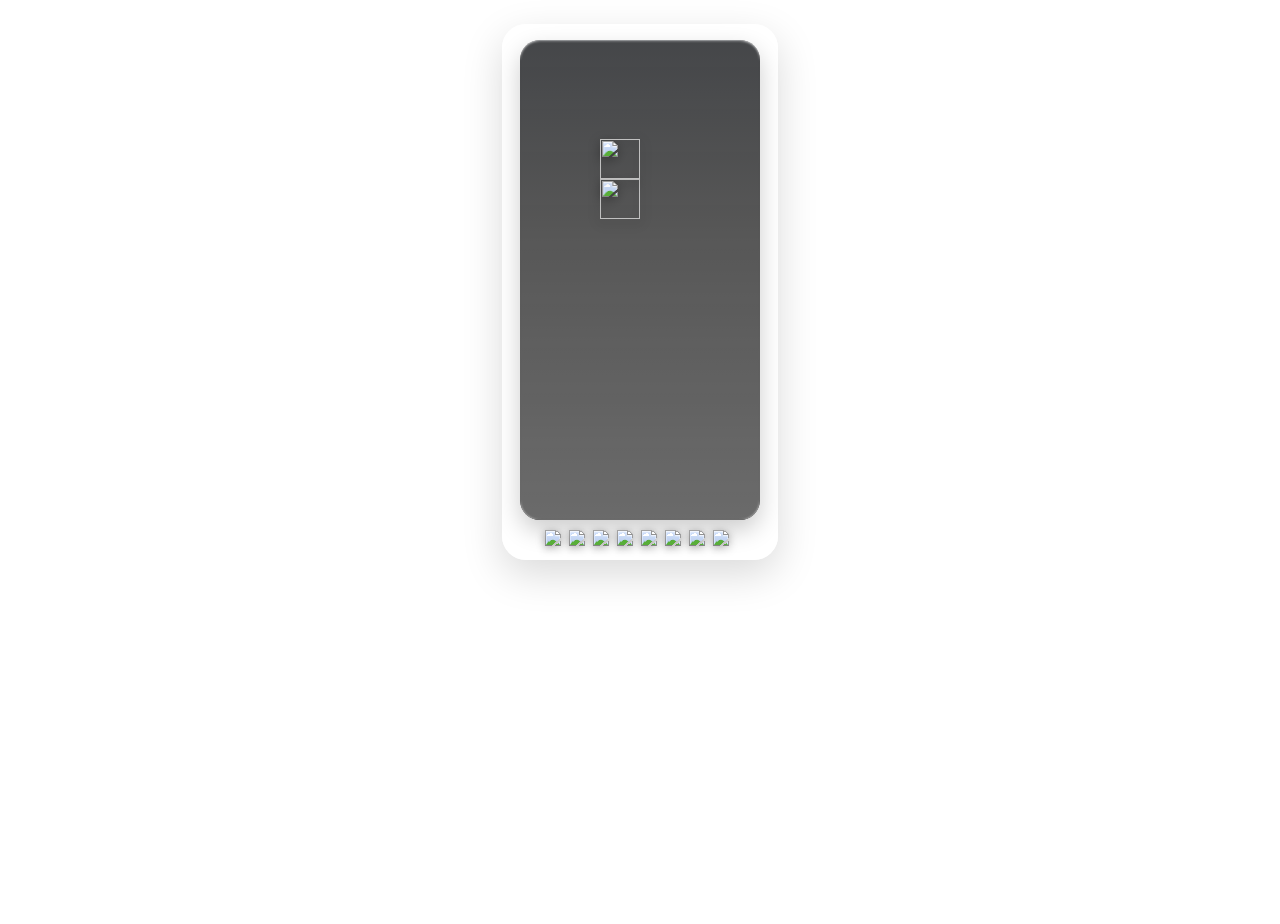
==== index.html @ 0062538c "スコア表示を追加" ====
<!DOCTYPE html>
<html lang="ja">

<head>
    <meta charset="UTF-8">
    <meta name="viewport" content="width=device-width, initial-scale=1.0">
    <title>ぷよぷよ</title>
    <script src="src/config.js"></script>
    <script src="src/image.js"></script>
    <script src="src/stage.js"></script>
    <script src="src/player.js"></script>
    <script src="src/game.js"></script>

    <style>
        body {
            margin: 0;
            min-height: 100vh;
            display: flex;
            justify-content: center;
            align-items: flex-start;
            padding-top: 24px;
            background: #fff;
        }

        .gameFrame {
            width: fit-content;
            margin: 0 auto;
            display: flex;
            flex-direction: column;
            align-items: center;
            gap: 10px;
            padding: 16px 18px 14px;
            border-radius: 24px;
            background: rgba(255, 255, 255, .85);
            box-shadow: 0 14px 40px rgba(0, 0, 0, .15);
            backdrop-filter: blur(6px);
        }

        #stage {
            position: relative;
            margin: 0 auto;
            overflow: hidden;
            background-image: url(img/bg.png);
            background-repeat: no-repeat;
            background-position: center;
            background-size: contain;
            background-color: #faf8f4;
        }

        #stage img.puyo {
            position: absolute;
            z-index: 2;
        }

        #stage::before {
            content: "";
            position: absolute;
            inset: 0;
            background: linear-gradient(rgba(200, 220, 255, 0.08),
                    rgba(255, 255, 255, 0.15) 40%,
                    rgba(255, 255, 255, 0.25));
            pointer-events: none;
            z-index: 1;
            backdrop-filter: blur(1px);
        }

        #stage {
            border-radius: 20px;
            box-shadow:
                0 10px 25px rgba(0, 0, 0, 0.2),
                inset 0 1px 0 rgba(255, 255, 255, 0.6);
        }

        #stage img {
            filter: drop-shadow(0 3px 6px rgba(0, 0, 0, 0.35));
        }

        #stage .overlay {
            position: absolute;
            inset: 0;
            background: rgba(0, 0, 0, 0.55);
            opacity: 0;
            z-index: 100;
            pointer-events: none;
        }

        #stage .prompt {
            position: absolute;
            left: 0;
            right: 0;
            bottom: 18px;
            text-align: center;
            font: 700 18px/1.2 system-ui, "Noto Sans JP";
            letter-spacing: .08em;
            color: rgba(255, 255, 255, 0.92);
            text-shadow: 0 3px 10px rgba(0, 0, 0, 0.45);
            opacity: 0;
            z-index: 110;
            pointer-events: none;
        }

        .score {
            position: relative;
            width: fit-content;
            display: flex;
            gap: 2px;
            justify-content: center;
        }

        .scoreDigit {
            width: 22px;
            height: auto;
            position: static;
            z-index: 30;
            image-rendering: pixelated;
            filter: drop-shadow(0 2px 4px rgba(0, 0, 0, .35));
        }

        #score {
            width: 100%;
            display: flex;
            justify-content: center;
            align-items: center;
            pointer-events: none;
        }

        #score .score {
            display: flex;
            gap: 2px;
        }

    </style>
</head>

<body style="margin: 0;">

    <div class="gameFrame">
        <div id="stage" style="
        position:relative;
        margin:0 auto;
        overflow:hidden;
        background-image:url(img/bg.png);
        background-repeat:no-repeat;
        background-position:center;
        background-size:contain;
        background-color:#faf8f4;">
        </div>

        <div id="score"></div>
    </div>

    <div style="display: none">
        <img src="img/puyo_1.png" id="puyo_1">
        <img src="img/puyo_2.png" id="puyo_2">
        <img src="img/puyo_3.png" id="puyo_3">
        <img src="img/puyo_4.png" id="puyo_4">
        <img src="img/puyo_5.png" id="puyo_5">
        <img src="img/zenkeshi.png" id="zenkeshi">
        <img src="img/batankyu.png" id="batankyu">
    </div>
</body>

</html>
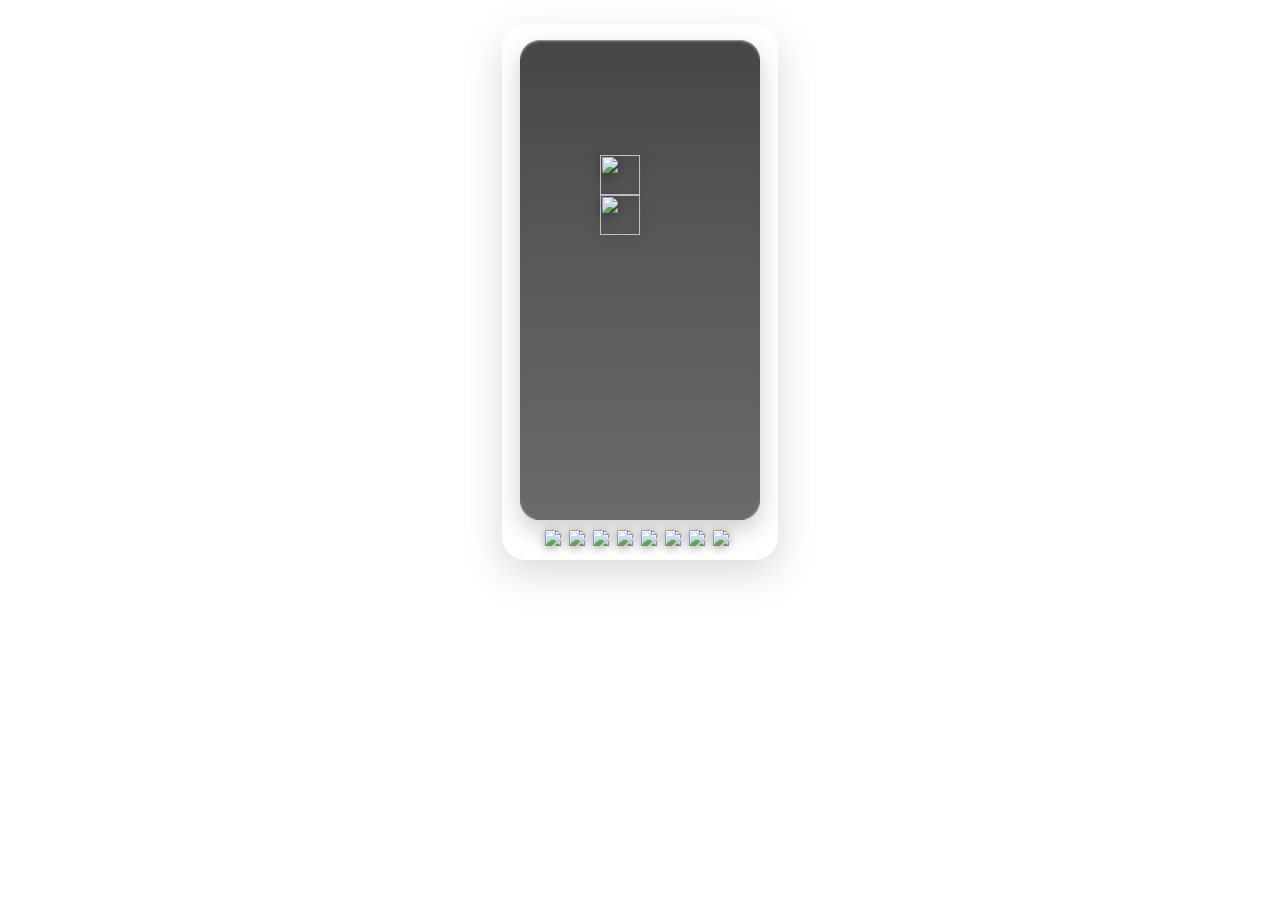
==== commit 2f32198a: "スコア加算時のポップ演出を追加" ====
--- a/index.html
+++ b/index.html
@@ -45,6 +45,10 @@
             background-position: center;
             background-size: contain;
             background-color: #faf8f4;
+            border-radius: 20px;
+            box-shadow:
+                0 10px 25px rgba(0, 0, 0, 0.2),
+                inset 0 1px 0 rgba(255, 255, 255, 0.6);
         }
 
         #stage img.puyo {
@@ -62,13 +66,6 @@
             pointer-events: none;
             z-index: 1;
             backdrop-filter: blur(1px);
-        }
-
-        #stage {
-            border-radius: 20px;
-            box-shadow:
-                0 10px 25px rgba(0, 0, 0, 0.2),
-                inset 0 1px 0 rgba(255, 255, 255, 0.6);
         }
 
         #stage img {
@@ -116,6 +113,24 @@
             filter: drop-shadow(0 2px 4px rgba(0, 0, 0, .35));
         }
 
+        .score.pop {
+            animation: scorePop .15s ease;
+        }
+
+        @keyframes scorePop {
+            0% {
+                transform: scale(1);
+            }
+
+            50% {
+                transform: scale(1.25);
+            }
+
+            100% {
+                transform: scale(1);
+            }
+        }
+
         #score {
             width: 100%;
             display: flex;
@@ -128,24 +143,12 @@
             display: flex;
             gap: 2px;
         }
-
     </style>
 </head>
 
-<body style="margin: 0;">
-
+<body>
     <div class="gameFrame">
-        <div id="stage" style="
-        position:relative;
-        margin:0 auto;
-        overflow:hidden;
-        background-image:url(img/bg.png);
-        background-repeat:no-repeat;
-        background-position:center;
-        background-size:contain;
-        background-color:#faf8f4;">
-        </div>
-
+        <div id="stage"></div>
         <div id="score"></div>
     </div>
 
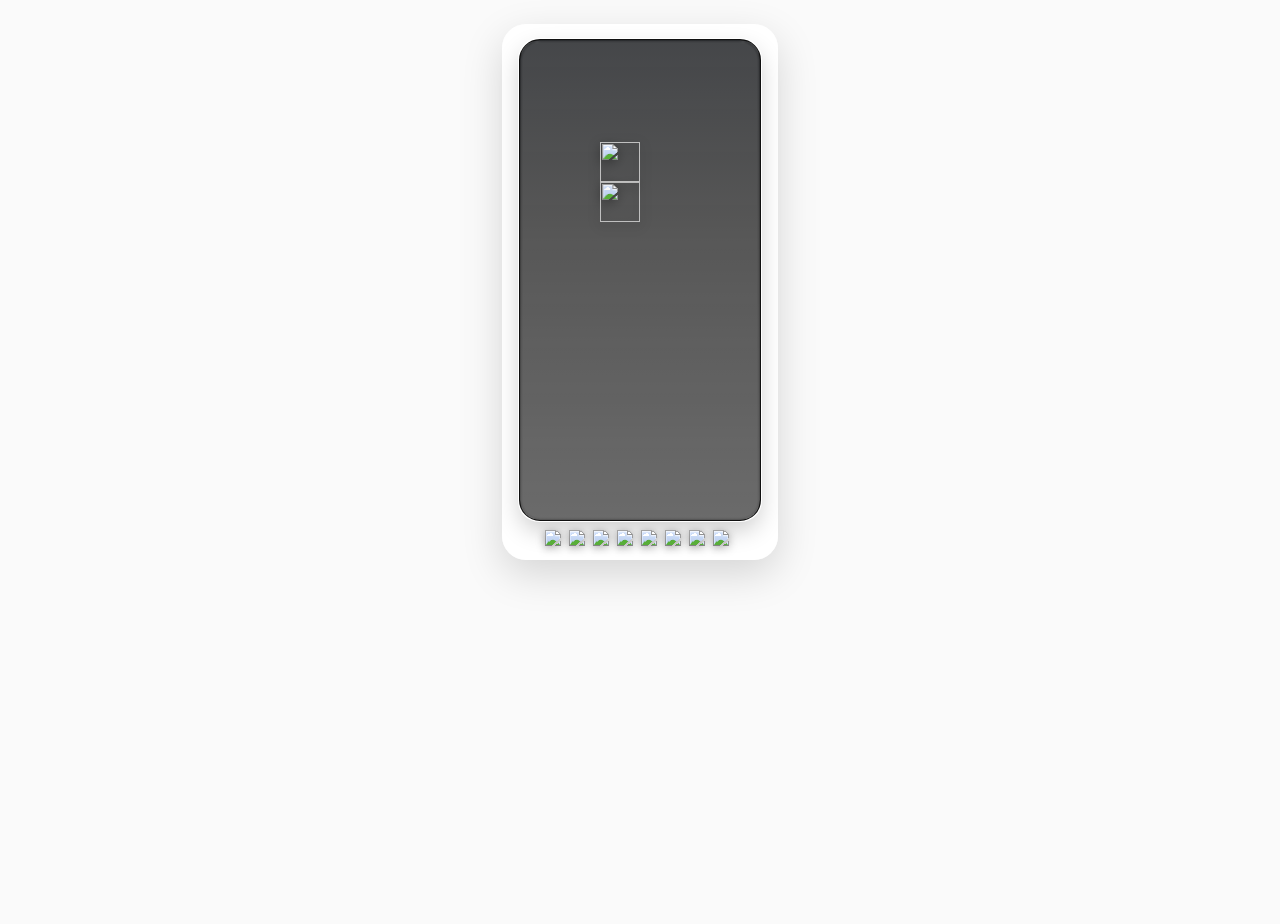
==== commit 8df6f4f4: "ぷよが消えてからスコア演出が出現するように実装変更" ====
--- a/index.html
+++ b/index.html
@@ -12,14 +12,19 @@
     <script src="src/game.js"></script>
 
     <style>
+        html,
+        body {
+            height: 100%;
+            overflow: hidden;
+        }
+
         body {
             margin: 0;
-            min-height: 100vh;
             display: flex;
             justify-content: center;
             align-items: flex-start;
             padding-top: 24px;
-            background: #fff;
+            background: #fafafa;
         }
 
         .gameFrame {
@@ -143,12 +148,45 @@
             display: flex;
             gap: 2px;
         }
+
+        #stage .scoreFloat {
+            position: absolute;
+            z-index: 120;
+            left: 0;
+            top: 0;
+            transform: translate(-50%, -50%);
+            font: 800 18px/1 system-ui, "Noto Sans JP";
+            letter-spacing: .04em;
+            color: rgba(255, 255, 255, 0.95);
+            text-shadow:
+                0 2px 8px rgba(0, 0, 0, .35),
+                0 0 10px rgba(255, 255, 255, .18);
+            pointer-events: none;
+            will-change: transform, opacity;
+            animation: scoreFloatUp 650ms ease-out forwards;
+        }
+
+        @keyframes scoreFloatUp {
+            0% {
+                transform: translate(-50%, -50%) translateY(0) scale(1);
+                opacity: 0;
+            }
+
+            15% {
+                opacity: 1;
+            }
+
+            100% {
+                transform: translate(-50%, -50%) translateY(-40px) scale(1.05);
+                opacity: 0;
+            }
+        }
     </style>
 </head>
 
 <body>
     <div class="gameFrame">
-        <div id="stage"></div>
+        <div id="stage" tabindex="0"></div>
         <div id="score"></div>
     </div>
 
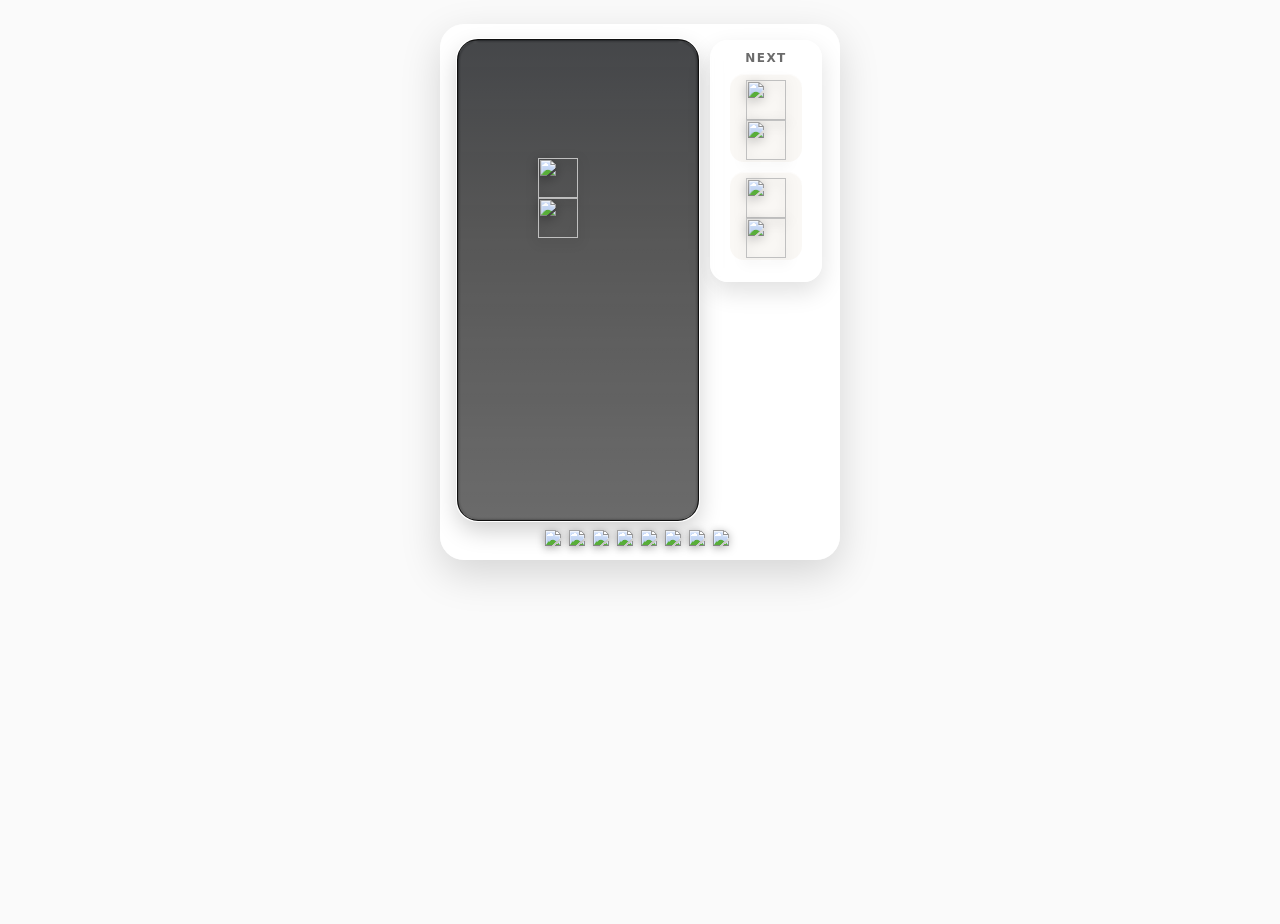
==== commit bfbe2267: "NEXT表示・NEXT更新時のポップ演出を追加" ====
--- a/index.html
+++ b/index.html
@@ -181,12 +181,73 @@
                 opacity: 0;
             }
         }
+
+        .playRow {
+            display: flex;
+            align-items: flex-start;
+            gap: 12px;
+        }
+
+        #next {
+            width: 92px;
+            padding: 12px 10px;
+            border-radius: 18px;
+            background: rgba(255, 255, 255, .85);
+            box-shadow: 0 10px 25px rgba(0, 0, 0, .12);
+            backdrop-filter: blur(6px);
+        }
+
+        #next .title {
+            font: 800 12px/1 system-ui, "Noto Sans JP";
+            letter-spacing: .12em;
+            color: rgba(58, 58, 58, .75);
+            text-align: center;
+            margin-bottom: 10px;
+        }
+
+        #next .box {
+            position: relative;
+            width: 72px;
+            height: 88px;
+            margin: 0 auto 10px;
+            border-radius: 14px;
+            background: rgba(250, 248, 244, .9);
+            box-shadow: inset 0 1px 0 rgba(255, 255, 255, .6);
+            transform-origin: center;
+        }
+
+        #next img.puyo {
+            position: absolute;
+            left: 16px;
+            filter: drop-shadow(0 3px 6px rgba(0, 0, 0, .25));
+        }
+
+        #next .box.pop {
+            animation: nextPop .12s ease;
+        }
+
+        @keyframes nextPop {
+            0% {
+                transform: scale(1);
+            }
+
+            50% {
+                transform: scale(1.10);
+            }
+
+            100% {
+                transform: scale(1);
+            }
+        }
     </style>
 </head>
 
 <body>
     <div class="gameFrame">
-        <div id="stage" tabindex="0"></div>
+        <div class="playRow">
+            <div id="stage" tabindex="0"></div>
+            <div id="next"></div>
+        </div>
         <div id="score"></div>
     </div>
 
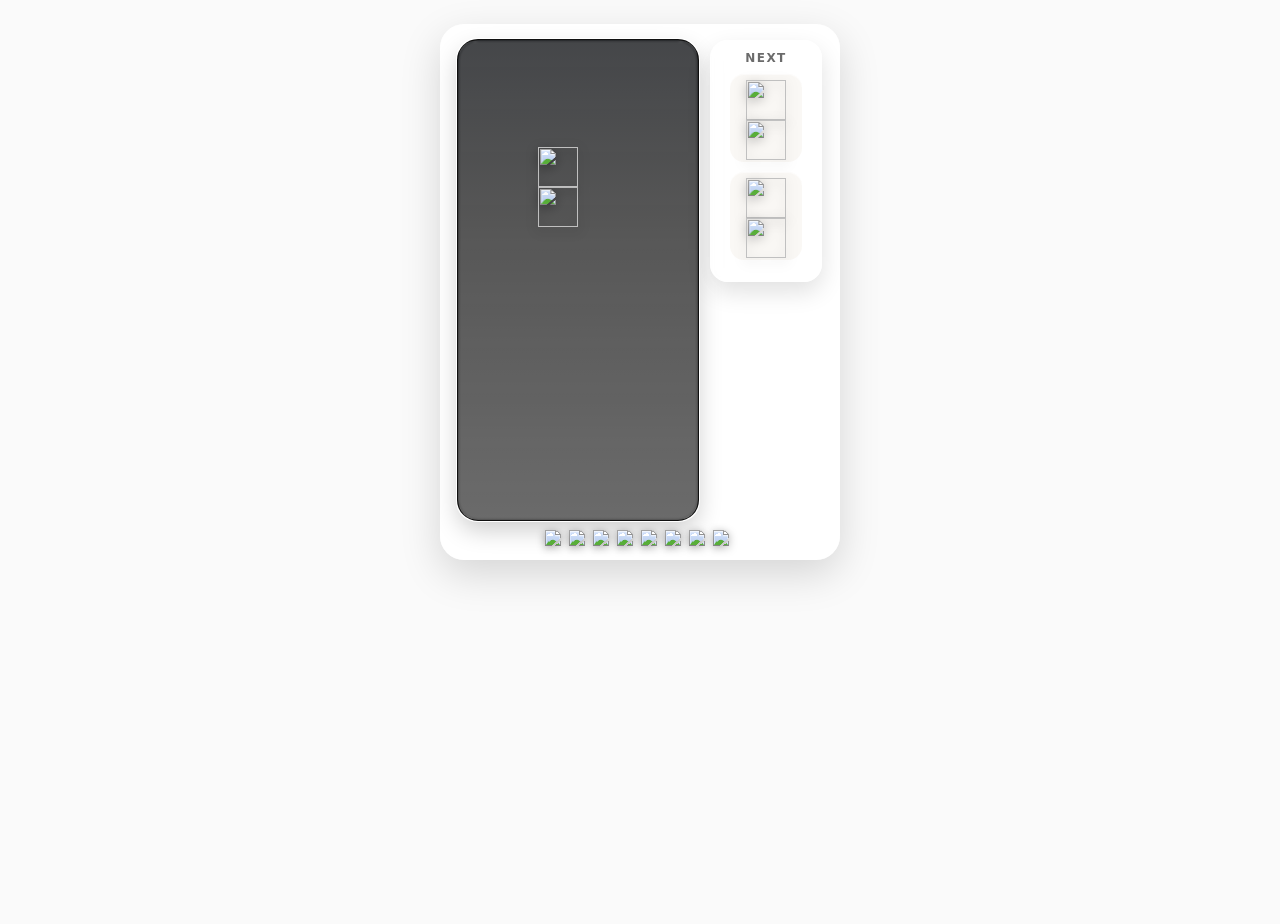
==== commit 248adf15: "NEXTぷよをスライド式に変更" ====
--- a/index.html
+++ b/index.html
@@ -214,6 +214,11 @@
             background: rgba(250, 248, 244, .9);
             box-shadow: inset 0 1px 0 rgba(255, 255, 255, .6);
             transform-origin: center;
+            transition: transform 0.18s cubic-bezier(.22, 1, .36, 1);
+        }
+
+        #next.animating .box {
+            pointer-events: none;
         }
 
         #next img.puyo {
@@ -232,7 +237,7 @@
             }
 
             50% {
-                transform: scale(1.10);
+                transform: scale(1.20);
             }
 
             100% {
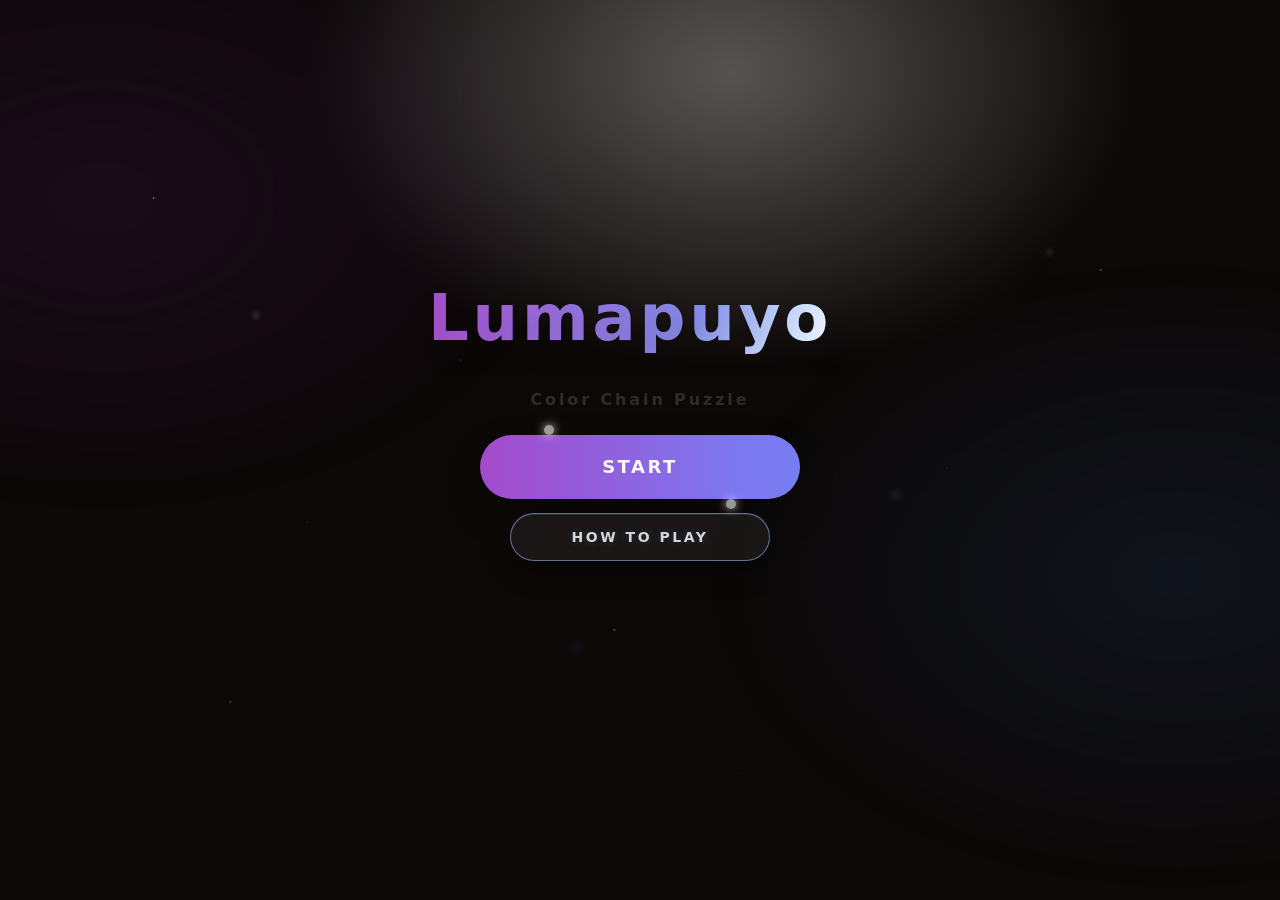
==== commit 113e16fa: "スマホ版でゲームオーバー時に"リトライ""タイトル画面"ボタンを表示" ====
--- a/index.html
+++ b/index.html
@@ -4,267 +4,49 @@
 <head>
     <meta charset="UTF-8">
     <meta name="viewport" content="width=device-width, initial-scale=1.0">
-    <title>ぷよぷよ</title>
-    <script src="src/config.js"></script>
-    <script src="src/image.js"></script>
-    <script src="src/stage.js"></script>
-    <script src="src/player.js"></script>
-    <script src="src/game.js"></script>
+    <title>Lumapuyo</title>
 
-    <style>
-        html,
-        body {
-            height: 100%;
-            overflow: hidden;
-        }
-
-        body {
-            margin: 0;
-            display: flex;
-            justify-content: center;
-            align-items: flex-start;
-            padding-top: 24px;
-            background: #fafafa;
-        }
-
-        .gameFrame {
-            width: fit-content;
-            margin: 0 auto;
-            display: flex;
-            flex-direction: column;
-            align-items: center;
-            gap: 10px;
-            padding: 16px 18px 14px;
-            border-radius: 24px;
-            background: rgba(255, 255, 255, .85);
-            box-shadow: 0 14px 40px rgba(0, 0, 0, .15);
-            backdrop-filter: blur(6px);
-        }
-
-        #stage {
-            position: relative;
-            margin: 0 auto;
-            overflow: hidden;
-            background-image: url(img/bg.png);
-            background-repeat: no-repeat;
-            background-position: center;
-            background-size: contain;
-            background-color: #faf8f4;
-            border-radius: 20px;
-            box-shadow:
-                0 10px 25px rgba(0, 0, 0, 0.2),
-                inset 0 1px 0 rgba(255, 255, 255, 0.6);
-        }
-
-        #stage img.puyo {
-            position: absolute;
-            z-index: 2;
-        }
-
-        #stage::before {
-            content: "";
-            position: absolute;
-            inset: 0;
-            background: linear-gradient(rgba(200, 220, 255, 0.08),
-                    rgba(255, 255, 255, 0.15) 40%,
-                    rgba(255, 255, 255, 0.25));
-            pointer-events: none;
-            z-index: 1;
-            backdrop-filter: blur(1px);
-        }
-
-        #stage img {
-            filter: drop-shadow(0 3px 6px rgba(0, 0, 0, 0.35));
-        }
-
-        #stage .overlay {
-            position: absolute;
-            inset: 0;
-            background: rgba(0, 0, 0, 0.55);
-            opacity: 0;
-            z-index: 100;
-            pointer-events: none;
-        }
-
-        #stage .prompt {
-            position: absolute;
-            left: 0;
-            right: 0;
-            bottom: 18px;
-            text-align: center;
-            font: 700 18px/1.2 system-ui, "Noto Sans JP";
-            letter-spacing: .08em;
-            color: rgba(255, 255, 255, 0.92);
-            text-shadow: 0 3px 10px rgba(0, 0, 0, 0.45);
-            opacity: 0;
-            z-index: 110;
-            pointer-events: none;
-        }
-
-        .score {
-            position: relative;
-            width: fit-content;
-            display: flex;
-            gap: 2px;
-            justify-content: center;
-        }
-
-        .scoreDigit {
-            width: 22px;
-            height: auto;
-            position: static;
-            z-index: 30;
-            image-rendering: pixelated;
-            filter: drop-shadow(0 2px 4px rgba(0, 0, 0, .35));
-        }
-
-        .score.pop {
-            animation: scorePop .15s ease;
-        }
-
-        @keyframes scorePop {
-            0% {
-                transform: scale(1);
-            }
-
-            50% {
-                transform: scale(1.25);
-            }
-
-            100% {
-                transform: scale(1);
-            }
-        }
-
-        #score {
-            width: 100%;
-            display: flex;
-            justify-content: center;
-            align-items: center;
-            pointer-events: none;
-        }
-
-        #score .score {
-            display: flex;
-            gap: 2px;
-        }
-
-        #stage .scoreFloat {
-            position: absolute;
-            z-index: 120;
-            left: 0;
-            top: 0;
-            transform: translate(-50%, -50%);
-            font: 800 18px/1 system-ui, "Noto Sans JP";
-            letter-spacing: .04em;
-            color: rgba(255, 255, 255, 0.95);
-            text-shadow:
-                0 2px 8px rgba(0, 0, 0, .35),
-                0 0 10px rgba(255, 255, 255, .18);
-            pointer-events: none;
-            will-change: transform, opacity;
-            animation: scoreFloatUp 650ms ease-out forwards;
-        }
-
-        @keyframes scoreFloatUp {
-            0% {
-                transform: translate(-50%, -50%) translateY(0) scale(1);
-                opacity: 0;
-            }
-
-            15% {
-                opacity: 1;
-            }
-
-            100% {
-                transform: translate(-50%, -50%) translateY(-40px) scale(1.05);
-                opacity: 0;
-            }
-        }
-
-        .playRow {
-            display: flex;
-            align-items: flex-start;
-            gap: 12px;
-        }
-
-        #next {
-            width: 92px;
-            padding: 12px 10px;
-            border-radius: 18px;
-            background: rgba(255, 255, 255, .85);
-            box-shadow: 0 10px 25px rgba(0, 0, 0, .12);
-            backdrop-filter: blur(6px);
-        }
-
-        #next .title {
-            font: 800 12px/1 system-ui, "Noto Sans JP";
-            letter-spacing: .12em;
-            color: rgba(58, 58, 58, .75);
-            text-align: center;
-            margin-bottom: 10px;
-        }
-
-        #next .box {
-            position: relative;
-            width: 72px;
-            height: 88px;
-            margin: 0 auto 10px;
-            border-radius: 14px;
-            background: rgba(250, 248, 244, .9);
-            box-shadow: inset 0 1px 0 rgba(255, 255, 255, .6);
-            transform-origin: center;
-            transition: transform 0.18s cubic-bezier(.22, 1, .36, 1);
-        }
-
-        #next.animating .box {
-            pointer-events: none;
-        }
-
-        #next img.puyo {
-            position: absolute;
-            left: 16px;
-            filter: drop-shadow(0 3px 6px rgba(0, 0, 0, .25));
-        }
-
-        #next .box.pop {
-            animation: nextPop .12s ease;
-        }
-
-        @keyframes nextPop {
-            0% {
-                transform: scale(1);
-            }
-
-            50% {
-                transform: scale(1.20);
-            }
-
-            100% {
-                transform: scale(1);
-            }
-        }
-    </style>
+    <script src="src/top.js" defer></script>
+    <link rel="stylesheet" href="css/top.css">
 </head>
 
 <body>
-    <div class="gameFrame">
-        <div class="playRow">
-            <div id="stage" tabindex="0"></div>
-            <div id="next"></div>
+    <div class="titleScreen" id="titleScreen">
+        <div class="sparkLayer" aria-hidden="true"></div>
+        <div class="titleInner">
+            <h1 class="logo"><span data-text="Lumapuyo">Lumapuyo</span></h1>
+            <p class="subtitle">Color Chain Puzzle</p>
+
+            <button class="startBtn" id="startBtn">START</button>
+            <button class="howBtn" id="howBtn">HOW TO PLAY</button>
         </div>
-        <div id="score"></div>
     </div>
 
-    <div style="display: none">
-        <img src="img/puyo_1.png" id="puyo_1">
-        <img src="img/puyo_2.png" id="puyo_2">
-        <img src="img/puyo_3.png" id="puyo_3">
-        <img src="img/puyo_4.png" id="puyo_4">
-        <img src="img/puyo_5.png" id="puyo_5">
-        <img src="img/zenkeshi.png" id="zenkeshi">
-        <img src="img/batankyu.png" id="batankyu">
+    <div class="modal" id="howModal" aria-hidden="true">
+        <div class="modal__backdrop" data-close></div>
+
+        <div class="modal__panel" role="dialog" aria-modal="true" aria-labelledby="howTitle">
+            <button class="modal__close" type="button" aria-label="閉じる" data-close>×</button>
+
+            <h2 class="modal__title" id="howTitle">操作方法</h2>
+
+            <div class="modal__content">
+                <ol class="howList">
+                    <li>左右で移動（PC：← →）</li>
+                    <li>上で左回転、Zで右回転（PC：↑ / Z）</li>
+                    <li>同じ色を4つ以上つなげると消える</li>
+                    <li>連鎖するとスコアUP！</li>
+                    <li>詰まったら R でリトライ / T でタイトル画面に戻る</li>
+                </ol>
+                <p class="howNote">※スマホ操作</p>
+            </div>
+
+            <div class="modal__actions">
+                <button class="modal__btn" type="button" data-close>OK</button>
+            </div>
+        </div>
     </div>
+
 </body>
 
 </html>
--- a/css/top.css
+++ b/css/top.css
@@ -0,0 +1,730 @@
+body {
+    margin: 0;
+}
+
+.titleScreen {
+    position: relative;
+    isolation: isolate;
+    display: grid;
+    place-items: center;
+    background: #0c0807;
+    overflow: hidden;
+    min-height: 100svh;
+    transform-origin: 50% 45%;
+    transition: transform 520ms cubic-bezier(.22, 1, .36, 1);
+}
+
+.titleScreen::before {
+    content: "";
+    position: absolute;
+    inset: -20%;
+    z-index: 0;
+    pointer-events: none;
+
+    background:
+        radial-gradient(900px 600px at 20% 30%, rgba(164, 74, 203, .10), transparent 55%),
+        radial-gradient(900px 600px at 80% 60%, rgba(90, 157, 245, .10), transparent 55%),
+        radial-gradient(700px 500px at 55% 20%, rgba(255, 255, 255, .35), transparent 60%);
+    filter: blur(10px) saturate(1.15) contrast(1.05);
+    opacity: .9;
+
+    animation: bgDrift 12s ease-in-out infinite;
+    will-change: transform;
+}
+
+@keyframes bgDrift {
+
+    0%,
+    100% {
+        transform: translate3d(0, 0, 0) scale(1);
+    }
+
+    50% {
+        transform: translate3d(-2%, 1%, 0) scale(1.03);
+    }
+}
+
+.titleScreen::after {
+    content: "";
+    position: absolute;
+    inset: 0;
+    z-index: 0;
+    pointer-events: none;
+    mix-blend-mode: screen;
+
+    background:
+        radial-gradient(2px 2px at 12% 22%, rgba(255, 255, 255, .85), transparent 62%),
+        radial-gradient(2px 2px at 24% 58%, rgba(164, 74, 203, .28), transparent 62%),
+        radial-gradient(2px 2px at 36% 40%, rgba(90, 157, 245, .26), transparent 62%),
+        radial-gradient(2px 2px at 48% 70%, rgba(255, 255, 255, .78), transparent 62%),
+        radial-gradient(2px 2px at 62% 18%, rgba(164, 74, 203, .22), transparent 62%),
+        radial-gradient(2px 2px at 74% 52%, rgba(90, 157, 245, .22), transparent 62%),
+        radial-gradient(2px 2px at 86% 30%, rgba(255, 255, 255, .70), transparent 62%),
+        radial-gradient(2px 2px at 18% 78%, rgba(255, 255, 255, .65), transparent 62%),
+        radial-gradient(2px 2px at 58% 86%, rgba(90, 157, 245, .18), transparent 62%),
+        radial-gradient(2px 2px at 82% 82%, rgba(164, 74, 203, .18), transparent 62%);
+
+    filter:
+        drop-shadow(0 0 10px rgba(255, 255, 255, .22)) drop-shadow(0 0 18px rgba(90, 157, 245, .14)) drop-shadow(0 0 18px rgba(164, 74, 203, .12));
+    opacity: var(--p-opacity, .72);
+
+    animation:
+        particles 9s ease-in-out infinite,
+        twinkle 1.6s steps(2, end) infinite;
+
+    will-change: transform;
+}
+
+@keyframes particles {
+
+    0%,
+    100% {
+        transform: translate3d(0, 0, 0);
+    }
+
+    50% {
+        transform: translate3d(12px, -10px, 0);
+    }
+}
+
+@keyframes twinkle {
+
+    0%,
+    100% {
+        filter: blur(.2px) brightness(1) contrast(1);
+    }
+
+    50% {
+        filter: blur(.15px) brightness(1.18) contrast(1.08);
+    }
+}
+
+.titleInner {
+    position: relative;
+    z-index: 1;
+    display: flex;
+    flex-direction: column;
+    align-items: center;
+    justify-content: center;
+    padding: 40px 22px;
+    transform: translateY(clamp(-32px, -3vh, -12px)) translateY(8px);
+    opacity: 0;
+    animation: fadeInTitle 900ms cubic-bezier(.22, 1, .36, 1) forwards;
+    animation-delay: 200ms;
+}
+
+@keyframes fadeInTitle {
+    0% {
+        opacity: 0;
+        transform: translateY(clamp(-32px, -3vh, -12px)) translateY(12px);
+    }
+
+    100% {
+        opacity: 1;
+        transform: translateY(clamp(-32px, -3vh, -12px)) translateY(0);
+    }
+}
+
+.logo {
+    margin: 0 auto;
+    font: 900 64px/1.05 system-ui, "Zen Maru Gothic";
+    letter-spacing: 0.06em;
+    position: relative;
+    display: inline-block;
+    overflow: hidden;
+    border-radius: 14px;
+}
+
+.logo span {
+    position: relative;
+    display: inline-block;
+    padding: 12px 10px;
+
+    color: transparent;
+    -webkit-text-fill-color: transparent;
+
+    animation:
+        floatLogo 4.2s ease-in-out infinite,
+        shadowBreath 4.2s ease-in-out infinite;
+    animation-delay: 1.2s;
+    animation-fill-mode: both;
+    will-change: transform;
+}
+
+@keyframes floatLogo {
+
+    0%,
+    100% {
+        transform: translateY(0);
+    }
+
+    50% {
+        transform: translateY(-3px);
+    }
+}
+
+@keyframes shadowBreath {
+
+    0%,
+    100% {
+        text-shadow: 0 10px 22px rgba(0, 0, 0, .08);
+    }
+
+    50% {
+        text-shadow: 0 14px 26px rgba(0, 0, 0, .12);
+    }
+}
+
+.logo span::before {
+    content: attr(data-text);
+    position: absolute;
+    inset: 0;
+    z-index: 1;
+
+    background: linear-gradient(90deg, #a44acb, #5a9df5);
+    -webkit-background-clip: text;
+    -webkit-text-fill-color: transparent;
+
+    text-shadow: 0 10px 22px rgba(0, 0, 0, .08);
+    pointer-events: none;
+}
+
+.logo span::after {
+    content: attr(data-text);
+    position: absolute;
+    inset: 0;
+    z-index: 2;
+    pointer-events: none;
+
+    background: linear-gradient(120deg,
+            rgba(255, 255, 255, 0) 0%,
+            rgba(255, 255, 255, .10) 38%,
+            rgba(255, 255, 255, .95) 50%,
+            rgba(255, 255, 255, .10) 62%,
+            rgba(255, 255, 255, 0) 100%);
+
+    background-size: 260% 100%;
+    background-position: -140% 0;
+
+    -webkit-background-clip: text;
+    -webkit-text-fill-color: transparent;
+
+    mix-blend-mode: screen;
+    opacity: .95;
+    filter: blur(0.6px);
+
+    animation: titleShineBG 3.2s ease-in-out infinite;
+}
+
+.logo.pause span::after {
+    animation: none;
+}
+
+@keyframes titleShineBG {
+    0% {
+        background-position: 140% 0;
+    }
+
+    40% {
+        background-position: -180% 0;
+    }
+
+    100% {
+        background-position: -180% 0;
+    }
+}
+
+
+.subtitle {
+    margin: 14px 0 26px;
+    font: 700 16px/1.2 system-ui, "Noto Sans JP";
+    letter-spacing: 0.18em;
+    color: rgba(58, 58, 58, .72);
+    animation-delay: 0.35s;
+}
+
+.startBtn {
+    -webkit-tap-highlight-color: transparent;
+    outline: none;
+    -webkit-appearance: none;
+    appearance: none;
+    position: relative;
+    width: min(320px, 86vw);
+    height: 64px;
+    border: none;
+    border-radius: 999px;
+
+    background: linear-gradient(90deg, #a44acb 0%, #7d77f0 40%, #5a9df5 100%);
+    background-size: 200% 100%;
+    background-position: 0% 50%;
+
+    color: rgba(255, 255, 255, .96);
+    font: 800 18px/1 system-ui, "Noto Sans JP";
+    letter-spacing: 0.14em;
+    cursor: pointer;
+    box-shadow: 0 16px 40px rgba(0, 0, 0, .16);
+
+    transition: transform .12s ease, box-shadow .12s ease, filter .12s ease,
+        background-position .6s ease;
+
+    animation: btnShine 6s ease-in-out infinite;
+}
+
+.startBtn:hover {
+    transform: translateY(-1px);
+    filter: brightness(1.03);
+    box-shadow: 0 18px 46px rgba(0, 0, 0, .18);
+    background-position: 100% 50%;
+}
+
+.startBtn:active {
+    transform: translateY(1px) scale(0.99);
+    box-shadow: 0 12px 30px rgba(0, 0, 0, .14);
+}
+
+@keyframes btnShine {
+    0% {
+        background-position: 0% 50%;
+    }
+
+    50% {
+        background-position: 100% 50%;
+    }
+
+    100% {
+        background-position: 0% 50%;
+    }
+}
+
+@media (max-width: 480px) {
+    .logo {
+        font-size: 48px;
+    }
+}
+
+.startBtn::before,
+.startBtn::after {
+    content: "";
+    position: absolute;
+    width: 10px;
+    height: 10px;
+    border-radius: 50%;
+    background: rgba(255, 255, 255, 0.6);
+    box-shadow: 0 0 10px rgba(255, 255, 255, 0.8);
+    animation: sparkle 2s infinite ease-in-out;
+}
+
+.startBtn::before {
+    top: -10px;
+    left: 20%;
+}
+
+.startBtn::after {
+    bottom: -10px;
+    right: 20%;
+}
+
+@keyframes sparkle {
+
+    0%,
+    100% {
+        transform: scale(1);
+        opacity: 0.6;
+    }
+
+    50% {
+        transform: scale(1.5);
+        opacity: 1;
+    }
+}
+
+.startBtn:focus-visible {
+    outline: none;
+    box-shadow:
+        0 0 0 4px rgba(90, 157, 245, .22),
+        0 16px 40px rgba(0, 0, 0, .16);
+}
+
+.howBtn {
+    position: relative;
+    overflow: hidden;
+    isolation: isolate;
+    z-index: 0;
+    margin-top: 14px;
+    width: min(260px, 70vw);
+    height: 48px;
+    border-radius: 999px;
+
+    border: 1px solid rgba(160, 190, 255, .55);
+    background: rgba(255, 255, 255, .06);
+
+    color: rgba(255, 255, 255, .82);
+
+    font: 700 14px/1 system-ui, "Noto Sans JP";
+    letter-spacing: .18em;
+    cursor: pointer;
+
+    box-shadow:
+        0 10px 26px rgba(0, 0, 0, .35),
+        inset 0 1px 0 rgba(255, 255, 255, .10);
+
+    transition:
+        background .25s ease,
+        color .25s ease,
+        border-color .25s ease,
+        transform .12s ease,
+        box-shadow .25s ease;
+    text-shadow: 0 0 10px rgba(120, 170, 255, .22);
+}
+
+.howBtn::before {
+    content: "";
+    position: absolute;
+    top: -30%;
+    left: -60%;
+    width: 45%;
+    height: 160%;
+    pointer-events: none;
+    z-index: 0;
+
+    background: linear-gradient(120deg,
+            transparent 0%,
+            rgba(255, 255, 255, .0) 30%,
+            rgba(255, 255, 255, .55) 50%,
+            rgba(255, 255, 255, .0) 70%,
+            transparent 100%);
+
+    transform: skewX(-20deg);
+    opacity: 0;
+    transition: opacity .2s ease;
+}
+
+.howBtn:hover {
+    background: rgba(255, 255, 255, .10);
+    border-color: rgba(160, 190, 255, .80);
+    color: rgba(255, 255, 255, .92);
+    transform: translateY(-1px);
+    box-shadow:
+        0 14px 32px rgba(0, 0, 0, .45),
+        inset 0 1px 0 rgba(255, 255, 255, .14);
+}
+
+.howBtn:hover::before {
+    opacity: 1;
+    animation: howShine 850ms cubic-bezier(.22, 1, .36, 1) 1;
+    animation-fill-mode: both;
+}
+
+.howBtn:active {
+    transform: translateY(1px);
+    background: rgba(255, 255, 255, .08);
+}
+
+@keyframes howShine {
+    0% {
+        left: -60%;
+    }
+
+    100% {
+        left: 120%;
+    }
+}
+
+.howBtn:active {
+    transform: translateY(1px);
+}
+
+.howBtn:active::before {
+    opacity: 1;
+    animation: howShine 520ms cubic-bezier(.22, 1, .36, 1) 1;
+}
+
+@media(max-width:480px) {
+    .howBtn {
+        margin-top: 18px;
+    }
+}
+
+.modal {
+    position: fixed;
+    inset: 0;
+    z-index: 50;
+    display: grid;
+    place-items: center;
+    opacity: 0;
+    pointer-events: none;
+    transition: opacity .22s cubic-bezier(.22, 1, .36, 1);
+}
+
+.modal.is-open {
+    opacity: 1;
+    pointer-events: auto;
+}
+
+.modal__backdrop {
+    position: absolute;
+    inset: 0;
+    background: rgba(20, 20, 28, .35);
+    backdrop-filter: blur(6px);
+}
+
+.modal__panel {
+    position: relative;
+    width: min(520px, calc(100vw - 48px));
+    border-radius: 22px;
+    padding: 18px 18px 16px;
+    background: rgba(255, 255, 255, .86);
+    box-shadow: 0 20px 60px rgba(0, 0, 0, .22);
+    border: 1px solid rgba(90, 157, 245, .18);
+    transform: translateY(10px) scale(.98);
+    transition: transform .22s cubic-bezier(.22, 1, .36, 1);
+    z-index: 1;
+    margin: 0 auto;
+}
+
+.modal.is-open .modal__panel {
+    transform: translateY(0) scale(1);
+}
+
+.modal__title {
+    margin: 6px 0 10px;
+    font: 900 18px/1.2 system-ui, "Noto Sans JP";
+    letter-spacing: .12em;
+    color: rgba(58, 58, 58, .82);
+    text-align: center;
+}
+
+.modal__content {
+    padding: 10px 12px 6px;
+}
+
+.howList {
+    margin: 0;
+    padding-left: 1.2em;
+    color: rgba(58, 58, 58, .78);
+    font: 600 14px/1.7 system-ui, "Noto Sans JP";
+}
+
+.howNote {
+    margin: 10px 0 0;
+    color: rgba(58, 58, 58, .55);
+    font: 600 12px/1.6 system-ui, "Noto Sans JP";
+    text-align: center;
+}
+
+.modal__actions {
+    display: flex;
+    justify-content: center;
+    padding: 10px 0 2px;
+}
+
+.modal__btn {
+    width: min(220px, 70vw);
+    height: 44px;
+    border: none;
+    border-radius: 999px;
+    background: linear-gradient(90deg, rgba(164, 74, 203, .85), rgba(90, 157, 245, .85));
+    color: rgba(255, 255, 255, .96);
+    font: 800 14px/1 system-ui, "Noto Sans JP";
+    letter-spacing: .16em;
+    cursor: pointer;
+    box-shadow: 0 12px 28px rgba(0, 0, 0, .14);
+}
+
+.modal__close {
+    position: absolute;
+    top: 10px;
+    right: 10px;
+    width: 38px;
+    height: 38px;
+    border: none;
+    border-radius: 12px;
+    background: rgba(250, 248, 244, .7);
+    color: rgba(58, 58, 58, .7);
+    cursor: pointer;
+    box-shadow: inset 0 1px 0 rgba(255, 255, 255, .6);
+}
+
+#titleScreen {
+    opacity: 1;
+    transform: translateZ(0) scale(1);
+    transform-origin: center;
+    filter: blur(0);
+    transition:
+        opacity 420ms cubic-bezier(.22, 1, .36, 1),
+        transform 420ms cubic-bezier(.22, 1, .36, 1),
+        filter 420ms cubic-bezier(.22, 1, .36, 1);
+    will-change: opacity, transform, filter;
+    will-change: transform, filter;
+}
+
+body.isModalOpen #titleScreen {
+    transform: translateZ(0) scale(0.98);
+    filter: blur(1.4px);
+}
+
+#titleScreen.is-leaving {
+    opacity: 0;
+    transform: translateZ(0) scale(1.12);
+    filter: blur(8px);
+}
+
+.titleScreen.zooming::after {
+    animation: particlesCollect .5s forwards;
+}
+
+.titleScreen.is-zooming::after {
+    animation: particlesCollect 520ms cubic-bezier(.22, 1, .36, 1) forwards;
+    opacity: .95;
+}
+
+.titleScreen.is-zooming::before {
+    animation: bgCollect 520ms cubic-bezier(.22, 1, .36, 1) forwards;
+}
+
+.titleScreen.is-zooming {
+    transform: scale(1.08);
+    --p-opacity: .95;
+    --p2-opacity: .75;
+}
+
+.titleScreen.is-zooming .titleInner {
+    transition: opacity 260ms ease;
+    opacity: 0.2;
+}
+
+.titleScreen.is-zooming .sparkLayer {
+    animation: particlesCollect2 520ms cubic-bezier(.22, 1, .36, 1) forwards;
+    opacity: .7;
+}
+
+@keyframes particlesCollect2 {
+    0% {
+        transform: translate3d(0, 0, 0) scale(1);
+        filter: blur(1.2px);
+    }
+
+    100% {
+        transform: translate3d(0, 0, 0) scale(.2);
+        filter: blur(2.2px);
+    }
+}
+
+@keyframes particlesCollect {
+    0% {
+        transform: translate3d(0, 0, 0) scale(1);
+        opacity: .9;
+        filter: blur(0px);
+    }
+
+    100% {
+        transform: translate3d(0, 0, 0) scale(0.15);
+        opacity: 0;
+        filter: blur(1.2px);
+    }
+}
+
+@keyframes bgCollect {
+    0% {
+        transform: translate3d(0, 0, 0) scale(1.03);
+        opacity: .9;
+    }
+
+    100% {
+        transform: translate3d(0, 0, 0) scale(1.10);
+        opacity: .75;
+    }
+}
+
+.sparkLayer {
+    position: absolute;
+    inset: 0;
+    z-index: 0;
+    pointer-events: none;
+    mix-blend-mode: screen;
+    opacity: var(--p2-opacity, .55);
+    filter:
+        blur(1.2px) drop-shadow(0 0 22px rgba(255, 255, 255, .20)) drop-shadow(0 0 26px rgba(90, 157, 245, .16)) drop-shadow(0 0 26px rgba(164, 74, 203, .14));
+
+    background:
+        radial-gradient(10px 10px at 20% 35%, rgba(255, 255, 255, .22), transparent 60%),
+        radial-gradient(12px 12px at 70% 55%, rgba(90, 157, 245, .18), transparent 62%),
+        radial-gradient(14px 14px at 45% 72%, rgba(164, 74, 203, .16), transparent 62%),
+        radial-gradient(9px 9px at 82% 28%, rgba(255, 255, 255, .18), transparent 60%);
+
+    animation:
+        particles2 11s ease-in-out infinite,
+        twinkle2 2.2s steps(2, end) infinite;
+    will-change: transform;
+}
+
+@keyframes twinkle2 {
+
+    0%,
+    100% {
+        opacity: var(--p2-opacity, .55);
+    }
+
+    50% {
+        opacity: calc(var(--p2-opacity, .55) + .10);
+    }
+}
+
+@keyframes particles2 {
+
+    0%,
+    100% {
+        transform: translate3d(0, 0, 0);
+    }
+
+    50% {
+        transform: translate3d(-10px, 8px, 0);
+    }
+}
+
+@media (prefers-reduced-motion: reduce) {
+    .logo span {
+        animation: none;
+    }
+
+    .titleScreen::before,
+    .titleScreen::after {
+        animation: none;
+    }
+
+    .startBtn {
+        animation: none;
+    }
+
+    .howBtn:hover::before {
+        animation: none;
+        opacity: .18;
+    }
+
+    .modal,
+    .modal__panel {
+        transition: none;
+    }
+
+    #titleScreen {
+        transition: none;
+    }
+
+    #titleScreen {
+        transition: none;
+    }
+
+    #titleScreen.is-leaving {
+        transform: none;
+        filter: none;
+    }
+
+    .titleScreen.is-zooming {
+        transform: none;
+    }
+
+    .titleScreen.is-zooming::before,
+    .titleScreen.is-zooming::after {
+        animation: none;
+    }
+}
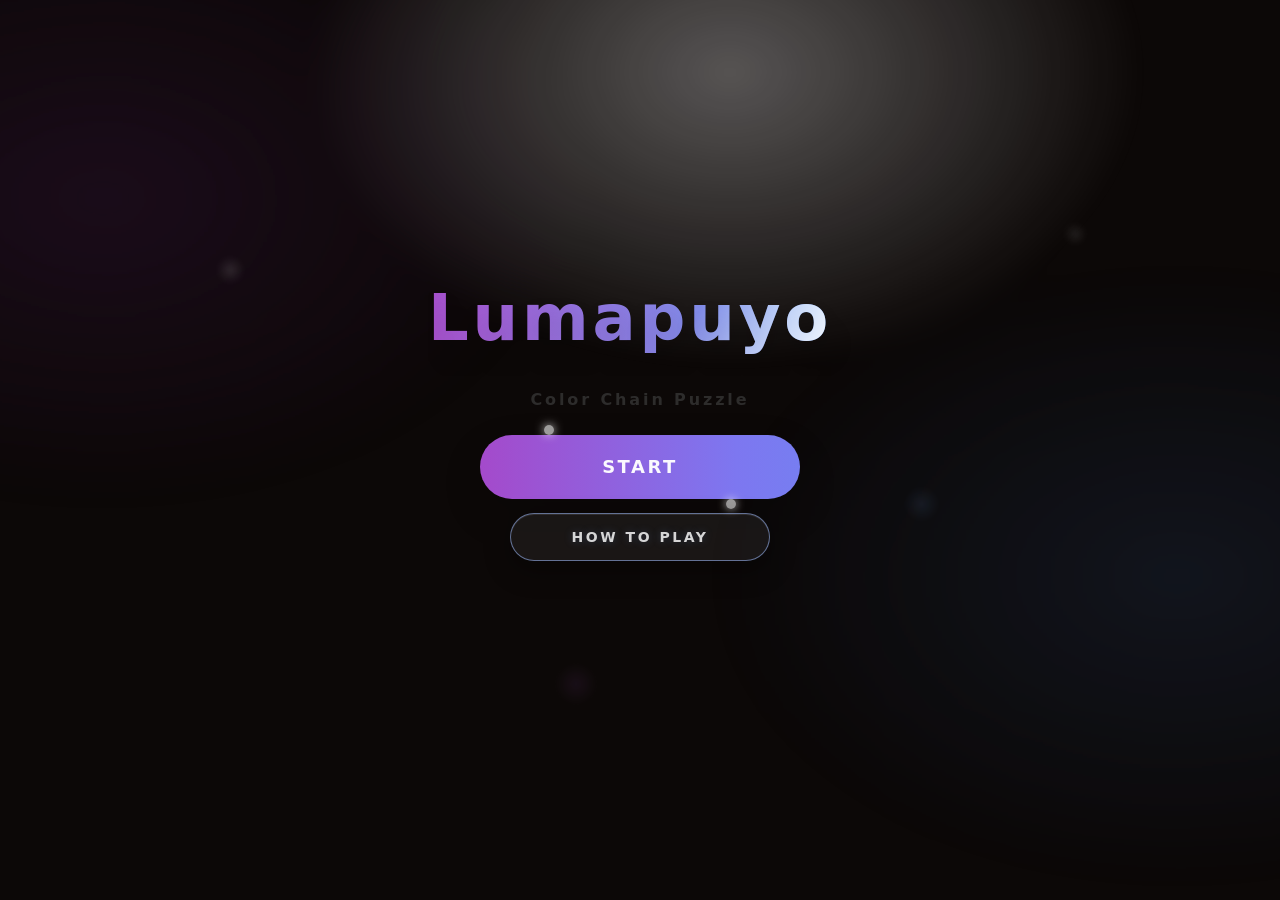
==== commit c9e2e23e: "HOW TO PLAYモーダル内を修正" ====
--- a/index.html
+++ b/index.html
@@ -32,20 +32,29 @@
 
             <div class="modal__content">
                 <ol class="howList">
-                    <li>左右で移動（PC：← →）</li>
-                    <li>上で左回転、Zで右回転（PC：↑ / Z）</li>
-                    <li>同じ色を4つ以上つなげると消える</li>
-                    <li>連鎖するとスコアUP！</li>
-                    <li>詰まったら R でリトライ / T でタイトル画面に戻る</li>
+                    <li class="pcOnly">← →：移動</li>
+                    <li class="pcOnly">↑：左回転</li>
+                    <li class="pcOnly">Z：右回転</li>
+                    <li class="pcOnly">↓：落下加速</li>
+                    <li class="pcOnly">同じ色を4つ以上つなげると消える</li>
+                    <li class="pcOnly">連鎖するとスコアUP！</li>
+                    <li class="pcOnly">詰まったら R でリトライ / T でタイトル画面に戻る</li>
                 </ol>
-                <p class="howNote">※スマホ操作</p>
-            </div>
+                <div class="howNote">
+                    <div class="howNote__title">スマホ操作</div>
+                    <div class="howNote__body">
+                        左右スワイプ = 移動<br>
+                        下スワイプ = 落下加速<br>
+                        タップ = 回転<br>
+                        長押し = 連続落下
+                    </div>
+                </div>
 
-            <div class="modal__actions">
-                <button class="modal__btn" type="button" data-close>OK</button>
+                <div class="modal__actions">
+                    <button class="modal__btn" type="button" data-close>OK</button>
+                </div>
             </div>
         </div>
-    </div>
 
 </body>
 
--- a/css/top.css
+++ b/css/top.css
@@ -51,18 +51,6 @@
     z-index: 0;
     pointer-events: none;
     mix-blend-mode: screen;
-
-    background:
-        radial-gradient(2px 2px at 12% 22%, rgba(255, 255, 255, .85), transparent 62%),
-        radial-gradient(2px 2px at 24% 58%, rgba(164, 74, 203, .28), transparent 62%),
-        radial-gradient(2px 2px at 36% 40%, rgba(90, 157, 245, .26), transparent 62%),
-        radial-gradient(2px 2px at 48% 70%, rgba(255, 255, 255, .78), transparent 62%),
-        radial-gradient(2px 2px at 62% 18%, rgba(164, 74, 203, .22), transparent 62%),
-        radial-gradient(2px 2px at 74% 52%, rgba(90, 157, 245, .22), transparent 62%),
-        radial-gradient(2px 2px at 86% 30%, rgba(255, 255, 255, .70), transparent 62%),
-        radial-gradient(2px 2px at 18% 78%, rgba(255, 255, 255, .65), transparent 62%),
-        radial-gradient(2px 2px at 58% 86%, rgba(90, 157, 245, .18), transparent 62%),
-        radial-gradient(2px 2px at 82% 82%, rgba(164, 74, 203, .18), transparent 62%);
 
     filter:
         drop-shadow(0 0 10px rgba(255, 255, 255, .22)) drop-shadow(0 0 18px rgba(90, 157, 245, .14)) drop-shadow(0 0 18px rgba(164, 74, 203, .12));
@@ -234,7 +222,6 @@
     }
 }
 
-
 .subtitle {
     margin: 14px 0 26px;
     font: 700 16px/1.2 system-ui, "Noto Sans JP";
@@ -496,6 +483,14 @@
 
 .modal__content {
     padding: 10px 12px 6px;
+    opacity: 0;
+    transform: translateY(6px);
+    transition: .25s ease;
+}
+
+.modal.is-open .modal__content {
+    opacity: 1;
+    transform: translateY(0);
 }
 
 .howList {
@@ -507,9 +502,26 @@
 
 .howNote {
     margin: 10px 0 0;
+    text-align: center;
+    font-size: 13px;
+    font-weight: 700;
+    letter-spacing: .08em;
+}
+
+.howNote__title {
+    font-size: 13px;
+    font-weight: 800;
+    letter-spacing: .10em;
+    color: rgba(58, 58, 58, .70);
+}
+
+.howNote__body {
+    margin-top: 6px;
+    font-size: 13px;
+    font-weight: 700;
+    letter-spacing: .06em;
     color: rgba(58, 58, 58, .55);
-    font: 600 12px/1.6 system-ui, "Noto Sans JP";
-    text-align: center;
+    line-height: 1.7;
 }
 
 .modal__actions {
@@ -643,14 +655,13 @@
     pointer-events: none;
     mix-blend-mode: screen;
     opacity: var(--p2-opacity, .55);
-    filter:
-        blur(1.2px) drop-shadow(0 0 22px rgba(255, 255, 255, .20)) drop-shadow(0 0 26px rgba(90, 157, 245, .16)) drop-shadow(0 0 26px rgba(164, 74, 203, .14));
+    filter: blur(1.6px) drop-shadow(0 0 26px rgba(255, 255, 255, .22)) drop-shadow(0 0 30px rgba(90, 157, 245, .18)) drop-shadow(0 0 30px rgba(164, 74, 203, .16));
 
     background:
-        radial-gradient(10px 10px at 20% 35%, rgba(255, 255, 255, .22), transparent 60%),
-        radial-gradient(12px 12px at 70% 55%, rgba(90, 157, 245, .18), transparent 62%),
-        radial-gradient(14px 14px at 45% 72%, rgba(164, 74, 203, .16), transparent 62%),
-        radial-gradient(9px 9px at 82% 28%, rgba(255, 255, 255, .18), transparent 60%);
+        radial-gradient(22px 22px at 18% 30%, rgba(255, 255, 255, .18), transparent 62%),
+        radial-gradient(26px 26px at 72% 56%, rgba(90, 157, 245, .16), transparent 64%),
+        radial-gradient(30px 30px at 45% 76%, rgba(164, 74, 203, .14), transparent 66%),
+        radial-gradient(18px 18px at 84% 26%, rgba(255, 255, 255, .14), transparent 62%);
 
     animation:
         particles2 11s ease-in-out infinite,
@@ -727,4 +738,26 @@
     .titleScreen.is-zooming::after {
         animation: none;
     }
+}
+
+@media (pointer: fine) {
+    .howNote {
+        opacity: .75;
+    }
+}
+
+@media (pointer: coarse) {
+    .pcOnly {
+        display: none;
+    }
+
+    .modal__content {
+        padding: 6px 12px 6px;
+    }
+}
+
+@media (max-width: 480px) {
+    .sparkLayer {
+        filter: blur(2px) drop-shadow(0 0 32px rgba(255, 255, 255, .22)) drop-shadow(0 0 34px rgba(90, 157, 245, .18)) drop-shadow(0 0 34px rgba(164, 74, 203, .16));
+    }
 }
